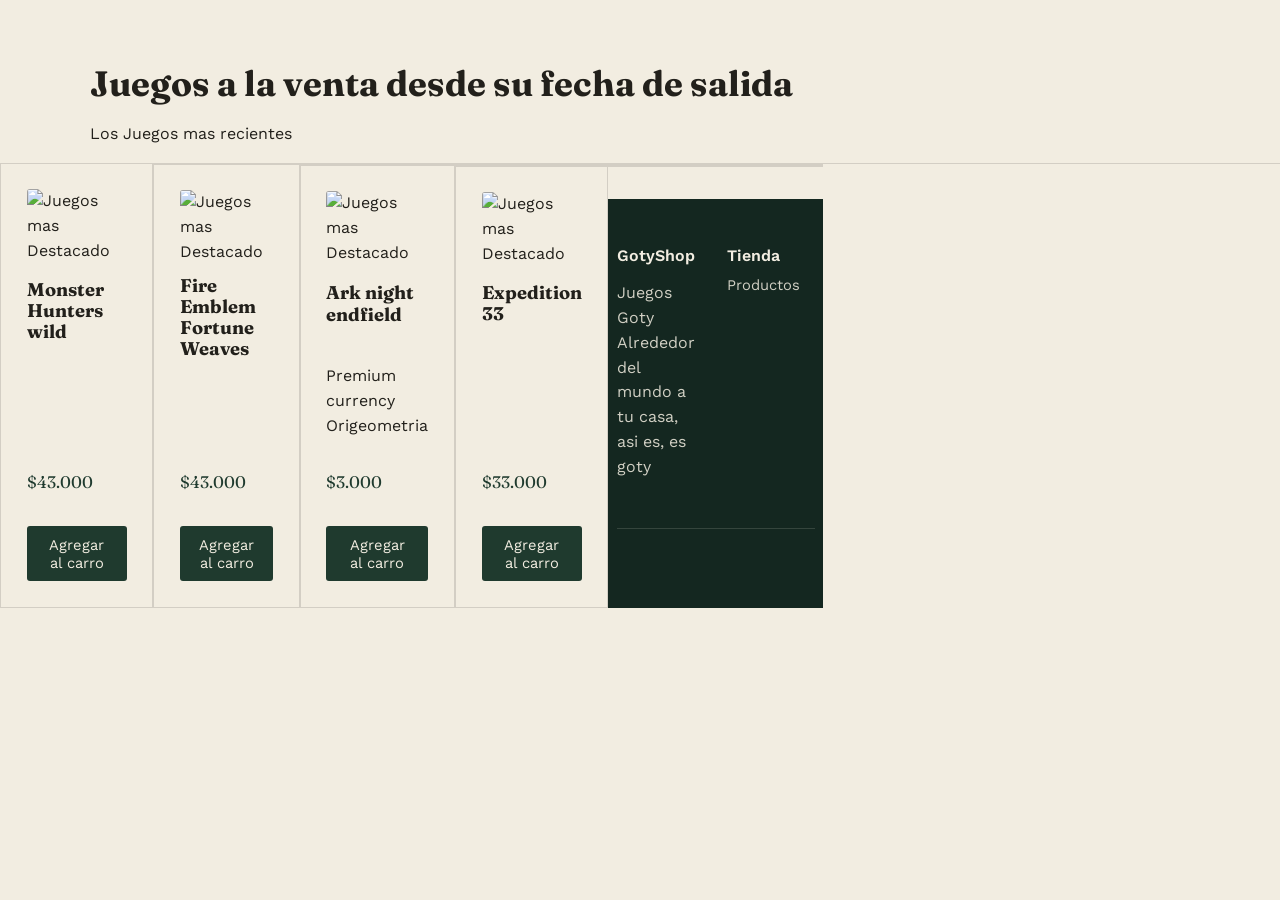
==== V.01/productos.html @ ad432efa "Add files via upload" ====
<!DOCTYPE html>
<html lang="en">
<head>
    <meta charset="UTF-8">
    <meta name="viewport" content="width=device-width, initial-scale=1.0">
    <title>Productos</title>
    <link rel="stylesheet" href="css/style.css">

</head>
<body>
    
</body>
</html>


<section class="seccion" id="productos">
      <div class="contenedor">
        <div class="intro-seccion">
          <h2>Juegos a la venta desde su fecha de salida</h2>
          <p>Los Juegos mas recientes</p>
        </div>
      </div>


        <div class="grilla-productos">
          <article class="producto">
            <img src="https://encrypted-tbn0.gstatic.com/images?q=tbn:ANd9GcQwYmvGiZcTYDySz8aD9xjHBwQ4c6i_tA44evi47z1YBw&s=10" alt="Juegos mas Destacado">
            <h3>Monster Hunters wild</h3>
            <p class="precio">$43.000</p>
            <button class="boton" type="button">Agregar al carro</button>
          </article>


        <div class="grilla-productos">
          <article class="producto">
            <img src="img/femblem.jpg" alt="Juegos mas Destacado">
            <h3>Fire Emblem Fortune Weaves</h3>
            <p class="precio">$43.000</p>
            <button class="boton" type="button">Agregar al carro</button>
          </article>



        <div class="grilla-productos">
          <article class="producto">
            <img src="img/endfield.jpg" alt="Juegos mas Destacado">
            <h3>Ark night endfield</h3>
            <p> Premium currency Origeometria  <p class="precio">$3.000</p>
            <button class="boton" type="button">Agregar al carro</button>
          </article>



        <div class="grilla-productos">
          <article class="producto">
            <img src="img/33.jpg" alt="Juegos mas Destacado">
            <h3>Expedition 33 </h3>
            <p class="precio">$33.000</p>
            <button class="boton" type="button">Agregar al carro</button>
          </article>



<footer class="pie">
    <div class="contenedor pie-grid">
      <div>
        <h3>GotyShop</h3>
        <p>Juegos Goty Alrededor del mundo a tu casa, asi es, es goty</p>
      </div>
      <div>
        <h3>Tienda</h3>
        <ul>
          <li><a href="productos.html">Productos</a></li>
        </ul>
      </div>
  </footer>

</body>
</html>
---- V.01/css/style.css ----
@import url('https://fonts.googleapis.com/css2?family=Fraunces:opsz,wght@9..144,400;9..144,600;9..144,700&family=Work+Sans:wght@400;500;600&display=swap');

:root {
  --verde-bosque: #1f3a2e;
  --verde-profundo: #142720;
  --ocre: #c98a3b;
  --ocre-claro: #e3ad64;
  --crema: #f2ede1;
  --tinta: #22201b;
  --linea: rgba(34, 32, 27, 0.15);
  --error: #b3402a;
  --exito: #2f6b4f;

  --fuente-titulo: 'Fraunces', Georgia, serif;
  --fuente-texto: 'Work Sans', system-ui, sans-serif;
}



body {
  margin: 0;
  font-family: var(--fuente-texto);
  color: var(--tinta);
  background: var(--crema);
  line-height: 1.55;
}

img { max-width: 100%; display: block; }

a { color: inherit; }

h1, h2, h3 {
  font-family: var(--fuente-titulo);
  margin: 0 0 0.5em 0;
  font-weight: 1200;
  line-height: 1.15;
}

p { max-width: 62ch; }

.contenedor {
  width: min(1100px, 92%);
  margin-inline: auto;
}


.encabezado {
  background: var(--verde-profundo);
  color: var(--crema);
  position: sticky;
  top: 0;
  z-index: 10;
}

.barra-nav {
  display: flex;
  align-items: center;
  justify-content: space-between;
  padding: 1.1rem 0;
}



.menu {
  list-style: none;
  display: flex;
  gap: 1.75rem;
  margin: 0;
  padding: 0;
}

.menu a {
  text-decoration: none;
  font-size: 0.95rem;
  padding-bottom: 3px;
  border-bottom: 2px solid transparent;
  transition: border-color 0.2s ease;
}


.boton-menu {
  display: none;
  background: none;
  border: 1px solid var(--crema);
  color: var(--crema);
  padding: 0.4rem 0.7rem;
  border-radius: 4px;
  font-size: 1rem;
}

/* ---------- Hero ---------- */
.hero {
  background: var(--verde-bosque);
  color: var(--crema);
  padding: 4.5rem 0 3.5rem;
}

.hero-grid {
  display: grid;
  grid-template-columns: 1.1fr 0.9fr;
  gap: 3rem;
  align-items: center;
}






.juegos_gotys {
  display: inline-block;
  font-size: 0.85rem;
  color: var(--ocre-claro);
  border: 1px solid rgba(227, 173, 100, 0.5);
  padding: 0.3rem 0.8rem;
  border-radius: 999px;
  margin-bottom: 1.2rem;
}

/* ---------- Secciones generales ---------- */
.seccion {
  padding: 4rem 0;
}

.seccion--marcada {
  background: #fffaeb;
}



.intro-seccion h2 { font-size: clamp(1.6rem, 3vw, 2.2rem); }

/* ---------- Productos ---------- */
.grilla-productos {
  display: grid;
  grid-template-columns: repeat(5, 2fr);
  gap: 0;
  border-top: 1px solid var(--linea);
  border-left: 1px solid var(--linea);
}

.producto {
  border-right: 1px solid var(--linea);
  border-bottom: 1px solid var(--linea);
  padding: 1.6rem;
  display: flex;
  flex-direction: column;
  gap: 0.9rem;
}

.producto img {
  aspect-ratio: 4 / 3;
  object-fit: cover;
  border-radius: 3px;
}

.producto h3 { font-size: 1.15rem; }

.producto .precio {
  font-family: var(--fuente-titulo);
  color: var(--verde-bosque);
  font-size: 1.05rem;
  margin-top: auto;
}

.boton {
  align-self: flex-start;
  background: var(--verde-bosque);
  color: var(--crema);
  border: none;
  padding: 0.6rem 1.2rem;
  font-family: var(--fuente-texto);
  font-size: 0.92rem;
  border-radius: 3px;
  cursor: pointer;
  transition: background 0.2s ease;
}

.boton:hover { background: var(--verde-profundo); }

.boton--ocre {
  background: var(--ocre);
  color: var(--verde-profundo);
}

.boton--ocre:hover { background: var(--ocre-claro); }

/* ---------- Video ---------- */
.envoltorio-video {
  position: relative;
  padding-top: 57.25%;
  border-radius: 6px;
  border: 1px solid var(--linea);
}

.envoltorio-video iframe {
  position: absolute;
  inset: 0;
  width: 100%;
  height: 100%;
  border: 0;
}

/* ---------- Formularios ---------- */
.panel-formulario {
  background: #fff;
  border: 1px solid var(--linea);
  border-radius: 6px;
  padding: 2.2rem;
  max-width: 480px;
  margin-inline: auto;
}

.campo {
  margin-bottom: 1.3rem;
  display: flex;
  flex-direction: column;
  gap: 0.35rem;
}

.campo label {
  font-size: 0.9rem;
  font-weight: 600;
}

.campo input {
  font-family: var(--fuente-texto);
  font-size: 1rem;
  padding: 0.65rem 0.8rem;
  border: 1px solid #c9c2ae;
  border-radius: 4px;
  background: var(--crema);
}

.campo input:focus {
  outline: 2px solid var(--verde-bosque);
  outline-offset: 1px;
}

.campo input[aria-invalid="true"] {
  border-color: var(--error);
}

.mensaje-error {
  font-size: 0.82rem;
  color: var(--error);
  min-height: 1.1em;
}

.ayuda {
  font-size: 0.8rem;
  color: #5c5646;
}

.mensaje-formulario {
  padding: 0.8rem 1rem;
  border-radius: 4px;
  font-size: 0.9rem;
  margin-bottom: 1.2rem;
  display: none;
}

.mensaje-formulario--visible { display: block; }

.mensaje-formulario--exito {
  background: rgba(47, 107, 79, 0.12);
  color: var(--exito);
  border: 1px solid rgba(47, 107, 79, 0.3);
}

.medidor-clave {
  height: 4px;
  border-radius: 2px;
  background: #dcd5c1;
  overflow: hidden;
}

.medidor-clave span {
  display: block;
  height: 100%;
  width: 0%;
  background: var(--error);
  transition: width 0.25s ease, background 0.25s ease;
}

/* ---------- Pie de página ---------- */
.pie {
  background: var(--verde-profundo);
  color: rgba(242, 237, 225, 0.85);
  padding: 3rem 0 2rem;
  margin-top: 2rem;
}

.pie-grid {
  display: grid;
  grid-template-columns: 1.3fr 1fr 1fr;
  gap: 2rem;
  padding-bottom: 2rem;
  border-bottom: 1px solid rgba(242, 237, 225, 0.15);
}

.pie h3 {
  color: var(--crema);
  font-size: 1rem;
  font-family: var(--fuente-texto);
  font-weight: 600;
}

.pie ul {
  list-style: none;
  padding: 0;
  margin: 0;
  display: flex;
  flex-direction: column;
  gap: 0.5rem;
}

.pie a {
  text-decoration: none;
  color: inherit;
  font-size: 0.92rem;
}

.pie a:hover { color: var(--ocre-claro); }

.pie-final {
  padding-top: 1.3rem;
  font-size: 0.82rem;
  display: flex;
  justify-content: space-between;
  flex-wrap: wrap;
  gap: 0.5rem;
}
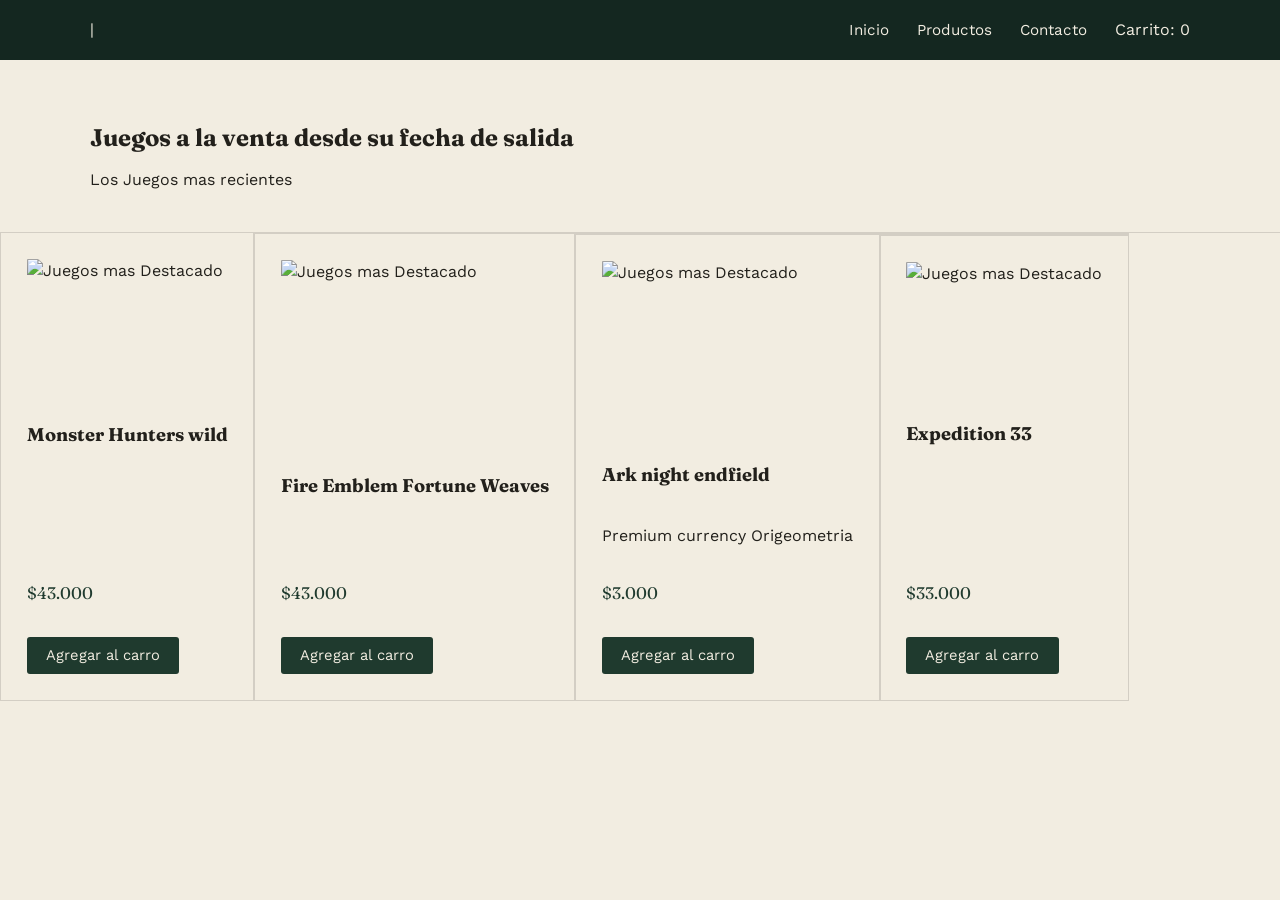
==== commit 0eb526f0: "Add files via upload" ====
--- a/V.01/productos.html
+++ b/V.01/productos.html
@@ -9,8 +9,19 @@
 </head>
 <body>
     
-</body>
-</html>
+<header class="encabezado">
+    <nav class="barra-nav contenedor" aria-label="Navegación principal">|
+      <a href="index.html" class="marca"></a>
+      <button class="boton-menu" aria-label="Abrir menú">☰</button>
+      <ul class="menu">
+        <li><a href="index.html" aria-current="page">Inicio</a></li>
+        <li><a href="productos.html">Productos</a></li>
+        <li><a href="Contacto.html">Contacto</a></li>
+        <li><span class="carrito-info">Carrito: <span id="contador-carrito">0</span></span></li>
+    </ul>
+      </ul>
+    </nav>
+  </header>
 
 
 <section class="seccion" id="productos">
@@ -61,20 +72,6 @@
 
 
 
-<footer class="pie">
-    <div class="contenedor pie-grid">
-      <div>
-        <h3>GotyShop</h3>
-        <p>Juegos Goty Alrededor del mundo a tu casa, asi es, es goty</p>
-      </div>
-      <div>
-        <h3>Tienda</h3>
-        <ul>
-          <li><a href="productos.html">Productos</a></li>
-        </ul>
-      </div>
-  </footer>
 
-</body>
 </html>
         
--- a/V.01/css/style.css
+++ b/V.01/css/style.css
@@ -88,36 +88,14 @@
   font-size: 1rem;
 }
 
-/* ---------- Hero ---------- */
+
 .hero {
   background: var(--verde-bosque);
   color: var(--crema);
   padding: 4.5rem 0 3.5rem;
 }
 
-.hero-grid {
-  display: grid;
-  grid-template-columns: 1.1fr 0.9fr;
-  gap: 3rem;
-  align-items: center;
-}
-
-
-
-
-
-
-.juegos_gotys {
-  display: inline-block;
-  font-size: 0.85rem;
-  color: var(--ocre-claro);
-  border: 1px solid rgba(227, 173, 100, 0.5);
-  padding: 0.3rem 0.8rem;
-  border-radius: 999px;
-  margin-bottom: 1.2rem;
-}
-
-/* ---------- Secciones generales ---------- */
+
 .seccion {
   padding: 4rem 0;
 }
@@ -126,14 +104,16 @@
   background: #fffaeb;
 }
 
-
-
-.intro-seccion h2 { font-size: clamp(1.6rem, 3vw, 2.2rem); }
-
-/* ---------- Productos ---------- */
+.intro-seccion {
+  max-width: 58ch;
+  margin-bottom: 2.5rem;
+}
+
+
+
+
 .grilla-productos {
-  display: grid;
-  grid-template-columns: repeat(5, 2fr);
+  display: flex;
   gap: 0;
   border-top: 1px solid var(--linea);
   border-left: 1px solid var(--linea);
@@ -151,7 +131,7 @@
 .producto img {
   aspect-ratio: 4 / 3;
   object-fit: cover;
-  border-radius: 3px;
+  border-radius: 1px;
 }
 
 .producto h3 { font-size: 1.15rem; }
@@ -232,14 +212,8 @@
   background: var(--crema);
 }
 
-.campo input:focus {
-  outline: 2px solid var(--verde-bosque);
-  outline-offset: 1px;
-}
-
-.campo input[aria-invalid="true"] {
-  border-color: var(--error);
-}
+
+
 
 .mensaje-error {
   font-size: 0.82rem;
@@ -247,43 +221,9 @@
   min-height: 1.1em;
 }
 
-.ayuda {
-  font-size: 0.8rem;
-  color: #5c5646;
-}
-
-.mensaje-formulario {
-  padding: 0.8rem 1rem;
-  border-radius: 4px;
-  font-size: 0.9rem;
-  margin-bottom: 1.2rem;
-  display: none;
-}
-
-.mensaje-formulario--visible { display: block; }
-
-.mensaje-formulario--exito {
-  background: rgba(47, 107, 79, 0.12);
-  color: var(--exito);
-  border: 1px solid rgba(47, 107, 79, 0.3);
-}
-
-.medidor-clave {
-  height: 4px;
-  border-radius: 2px;
-  background: #dcd5c1;
-  overflow: hidden;
-}
-
-.medidor-clave span {
-  display: block;
-  height: 100%;
-  width: 0%;
-  background: var(--error);
-  transition: width 0.25s ease, background 0.25s ease;
-}
-
-/* ---------- Pie de página ---------- */
+
+
+
 .pie {
   background: var(--verde-profundo);
   color: rgba(242, 237, 225, 0.85);
@@ -299,29 +239,7 @@
   border-bottom: 1px solid rgba(242, 237, 225, 0.15);
 }
 
-.pie h3 {
-  color: var(--crema);
-  font-size: 1rem;
-  font-family: var(--fuente-texto);
-  font-weight: 600;
-}
-
-.pie ul {
-  list-style: none;
-  padding: 0;
-  margin: 0;
-  display: flex;
-  flex-direction: column;
-  gap: 0.5rem;
-}
-
-.pie a {
-  text-decoration: none;
-  color: inherit;
-  font-size: 0.92rem;
-}
-
-.pie a:hover { color: var(--ocre-claro); }
+
 
 .pie-final {
   padding-top: 1.3rem;
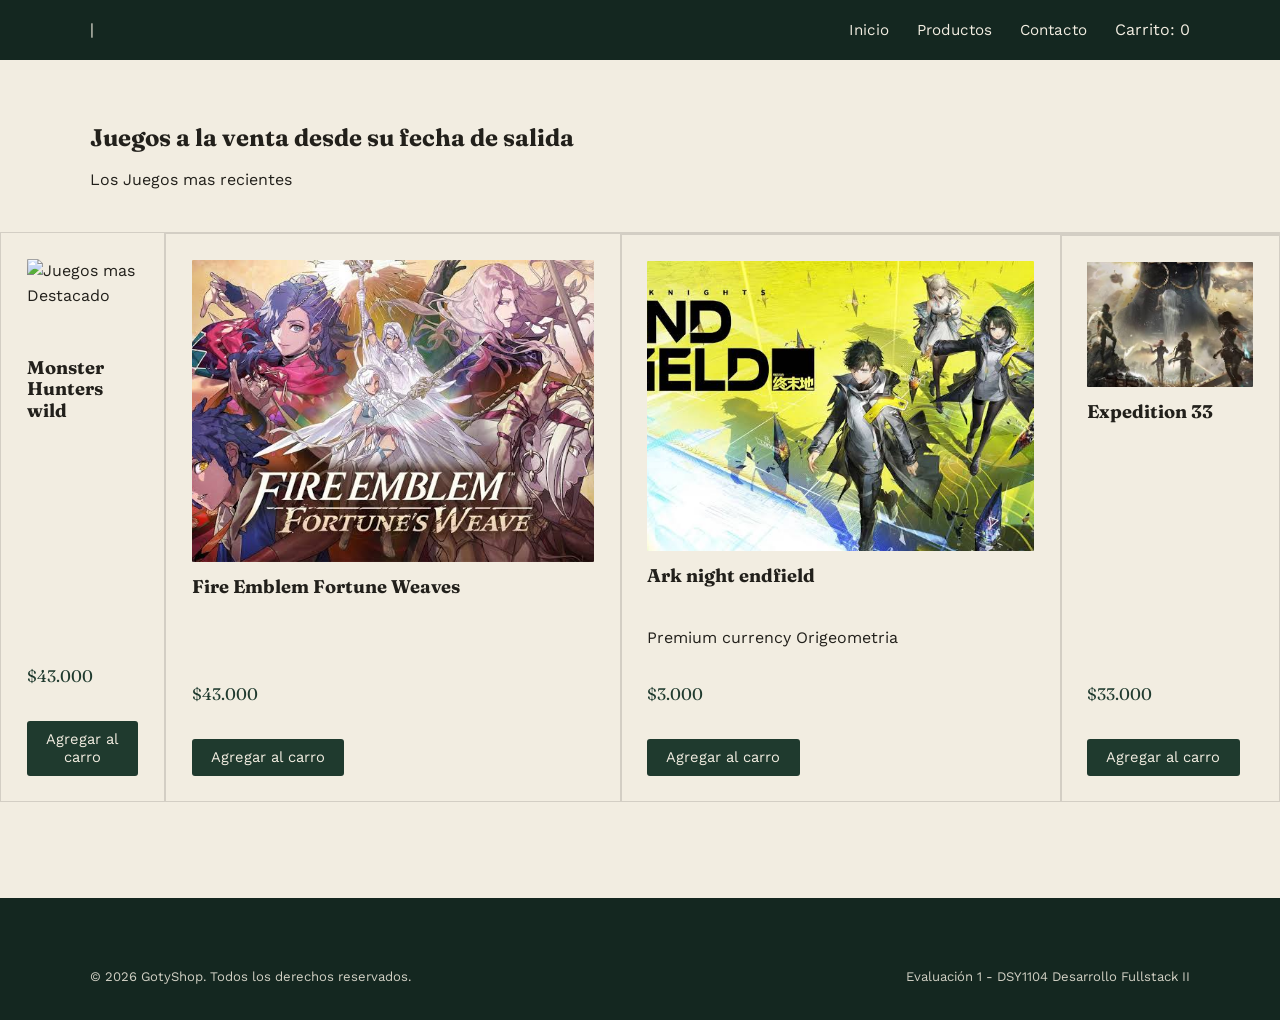
==== commit 7585eb02: "Final finalisimo V oficial no beta" ====
--- a/V.01/productos.html
+++ b/V.01/productos.html
@@ -70,8 +70,15 @@
             <button class="boton" type="button">Agregar al carro</button>
           </article>
 
-
-
+</section>
+<section>
+  <footer class="pie">
+  <div class="contenedor pie-final">
+    <span>© 2026 GotyShop. Todos los derechos reservados.</span>
+    <span>Evaluación 1 - DSY1104 Desarrollo Fullstack II</span>
+  </div>
+</footer>
+</section>
 
 </html>
         
